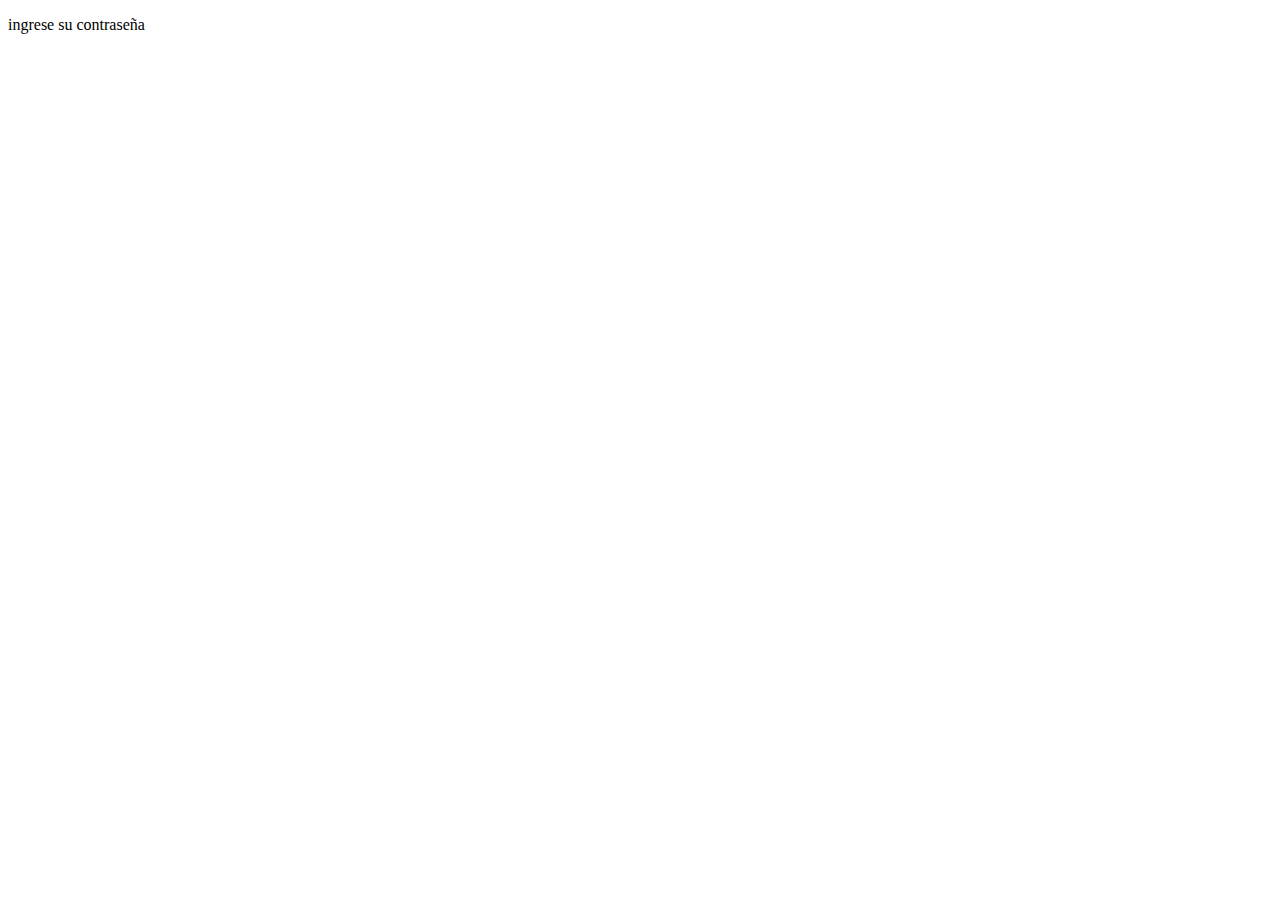
==== ProyectoJS/index.html @ ebf2c178 "Add files via upload" ====
<!DOCTYPE html>
<html lang="en">
<head>
    <meta charset="UTF-8">
    <meta http-equiv="X-UA-Compatible" content="IE=edge">
    <meta name="viewport" content="width=device-width, initial-scale=1.0">
    <title>Proyecto JS - Lucas Paoletti</title>
    <script src="/index.js"></script>
</head>
<body>
    <main>
            <p>ingrese su contraseña</p>
            <form action="" id="asd"></form>


    </main>
</body>
</html>
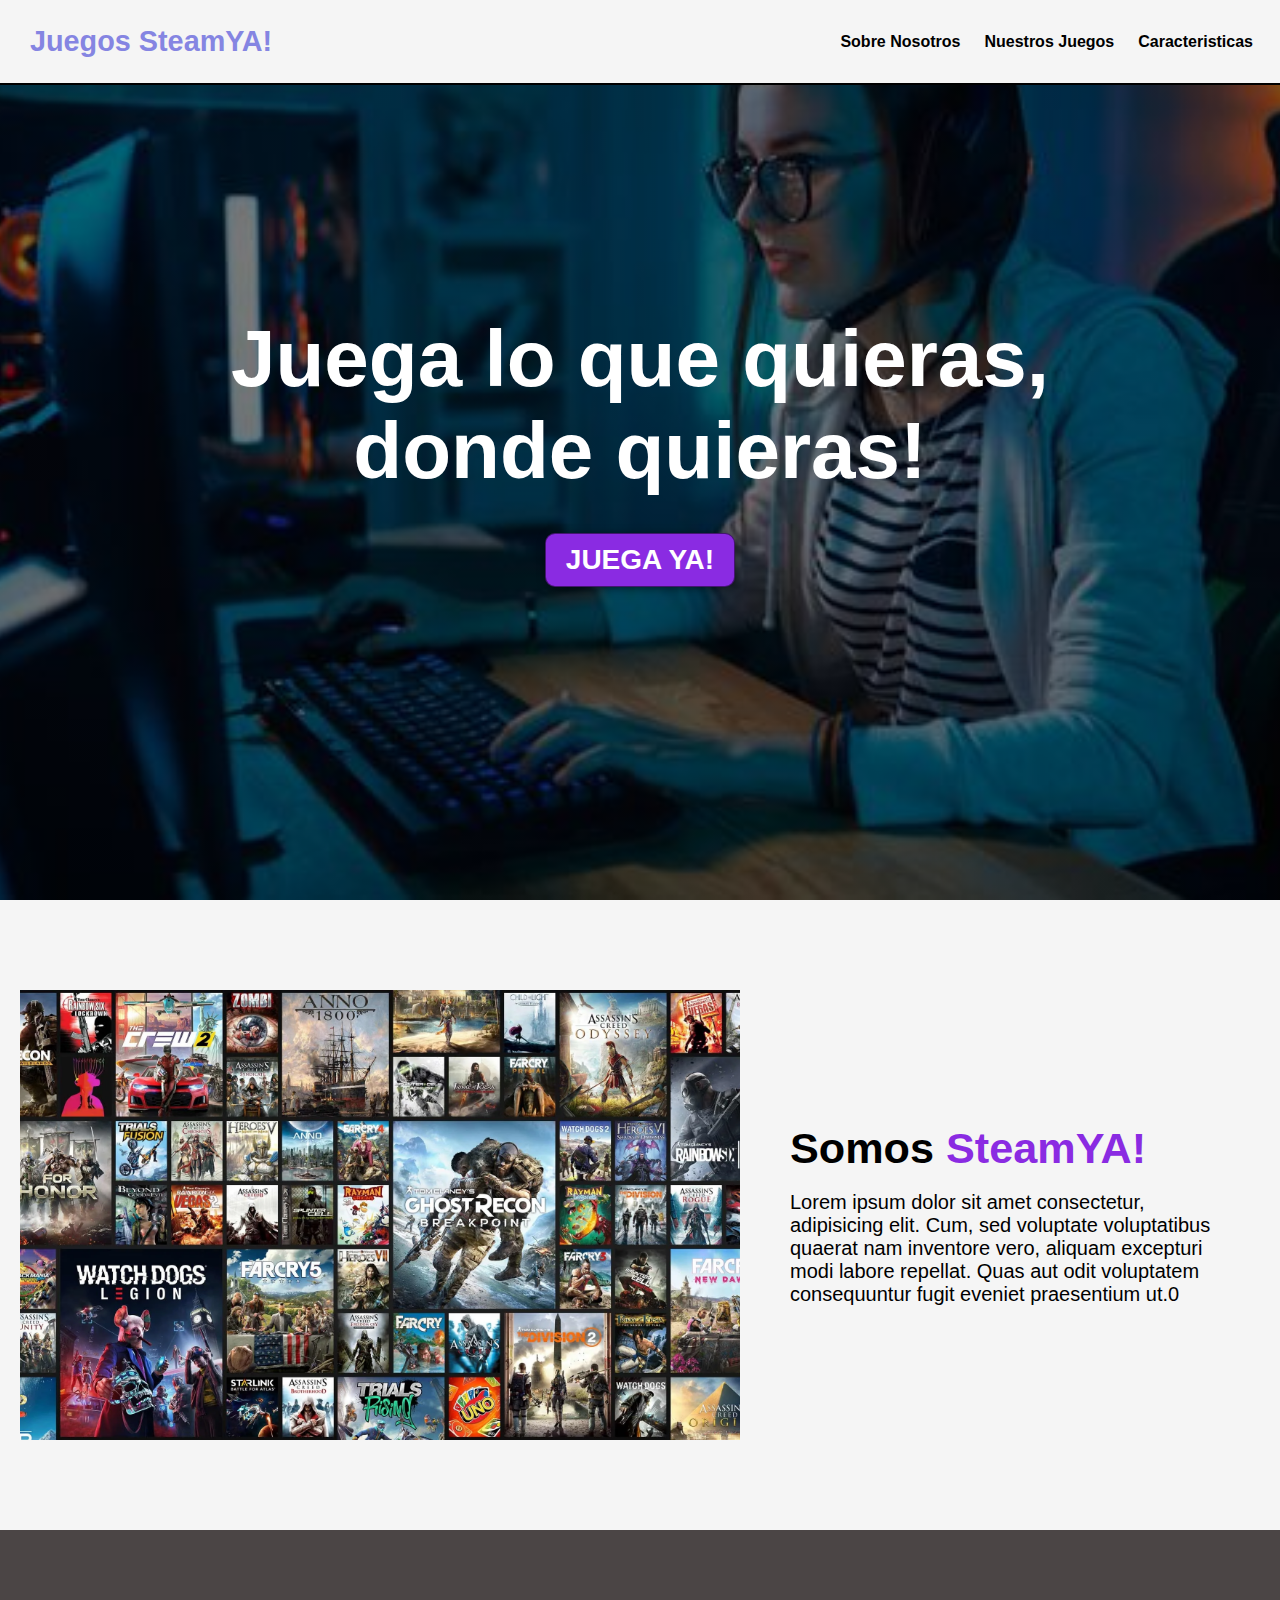
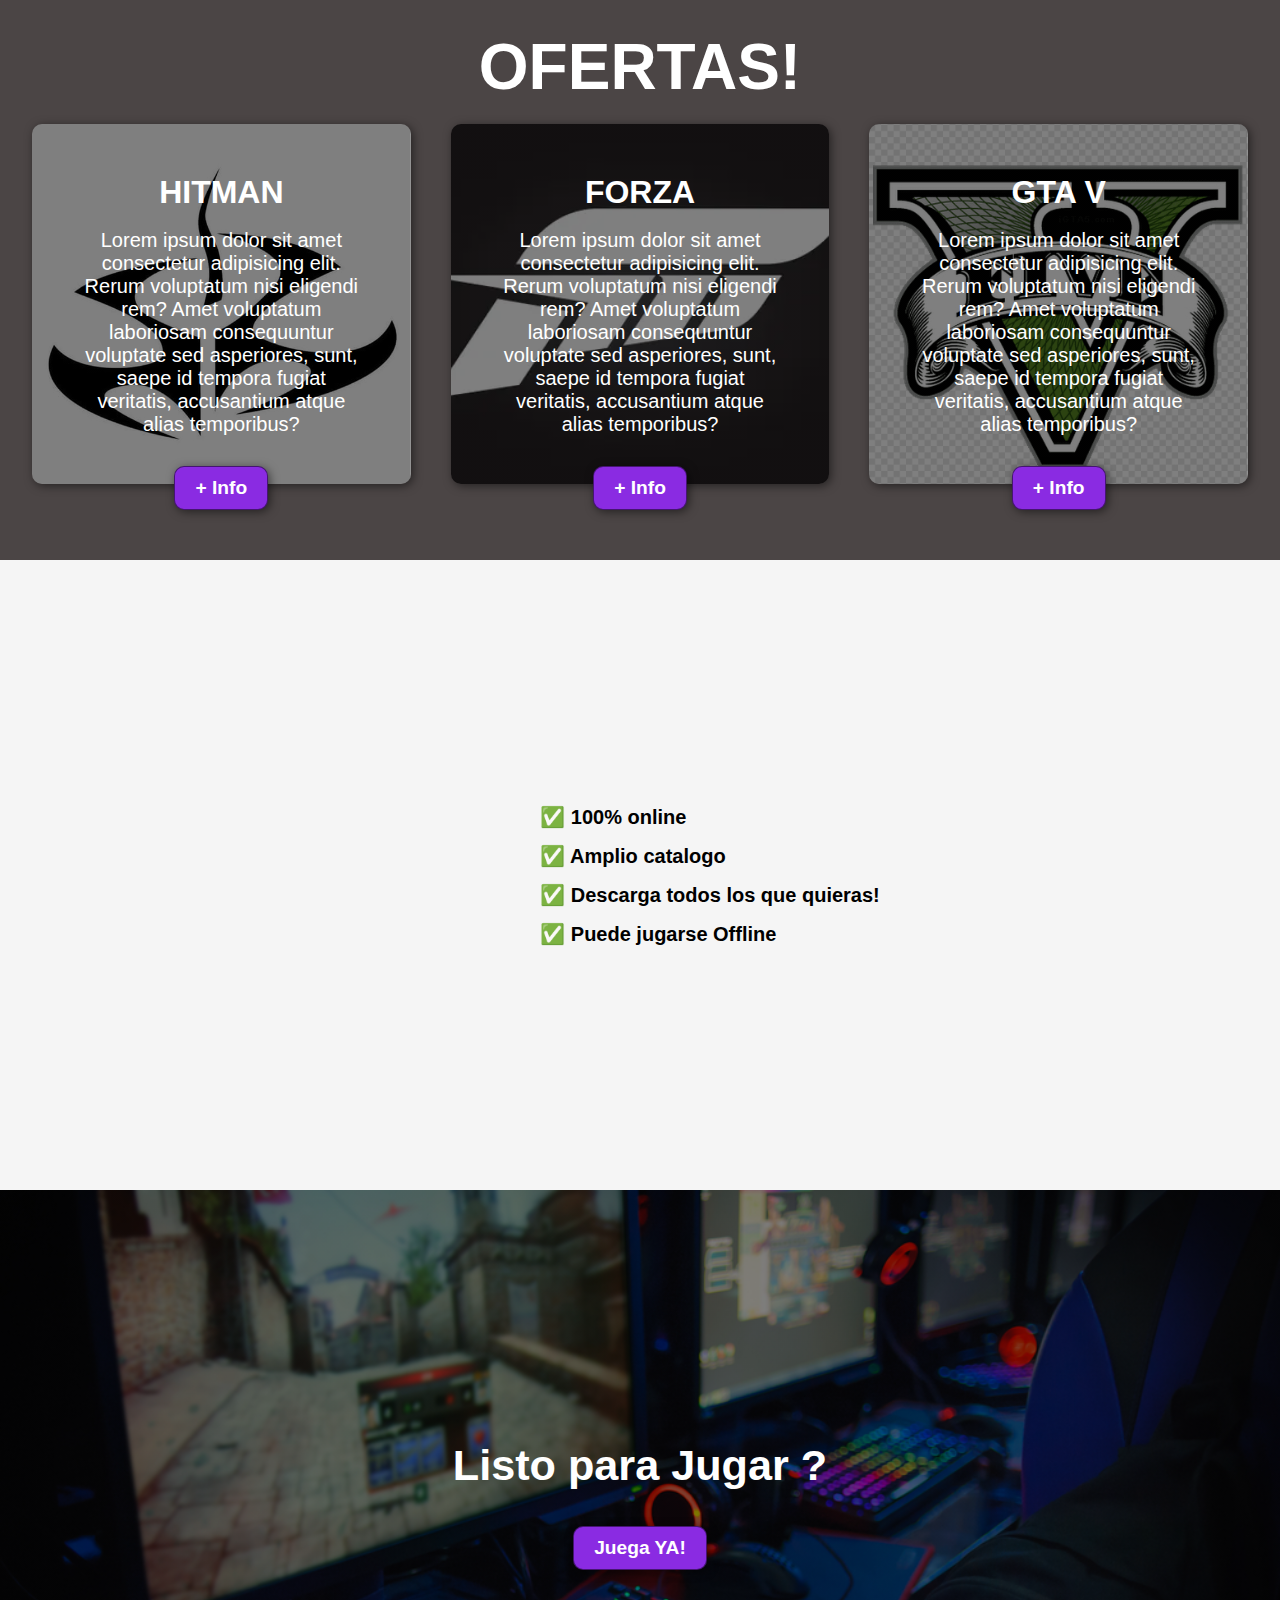
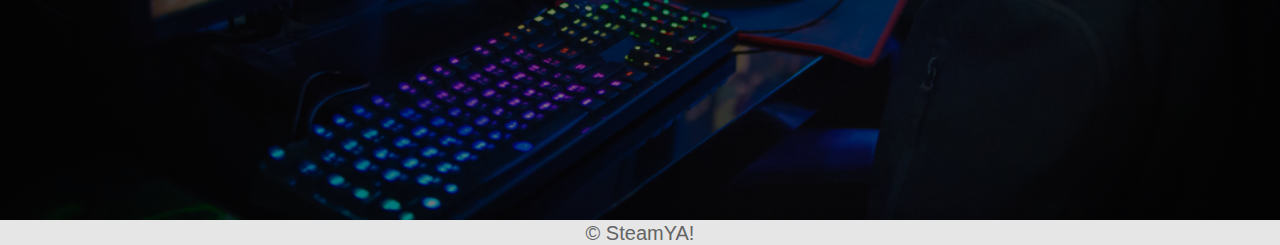
==== commit 63d57282: "Trabaje en el armado de la pagina" ====
--- a/ProyectoJS/index.html
+++ b/ProyectoJS/index.html
@@ -4,15 +4,89 @@
     <meta charset="UTF-8">
     <meta http-equiv="X-UA-Compatible" content="IE=edge">
     <meta name="viewport" content="width=device-width, initial-scale=1.0">
-    <title>Proyecto JS - Lucas Paoletti</title>
-    <script src="/index.js"></script>
+    <title>SteamYA!</title>
+    <link rel="stylesheet" href="styles.css">
+    <script src="/ProyectoJS/index.js"></script>
 </head>
 <body>
-    <main>
-            <p>ingrese su contraseña</p>
-            <form action="" id="asd"></form>
 
+    <header>
+        <div class="container">
+            <p class="logo">Juegos SteamYA!</p>
+            <nav>
+                <a href="#somosSteam">Sobre Nosotros</a>
+                <a href="#nuestrosJuegos">Nuestros Juegos</a>
+                <a href="#caracteristicas">Caracteristicas</a>
+            </nav>
+        </div>
+    </header>
 
-    </main>
+    <section id="hero">
+        <h1>Juega lo que quieras, <br> donde quieras! </h1>
+        <br>
+        <br>
+        <button>JUEGA YA!</button>
+    </section>
+
+    <section id="somosSteam">
+        <div class="container">
+            <div class="imgSteam"></div>
+            <div class="textSteam">
+            <h2>  Somos <span class="colorSTEAMYA">SteamYA!</span></h2>
+            <br>
+            <p>Lorem ipsum dolor sit amet consectetur, adipisicing elit. Cum, sed voluptate voluptatibus quaerat nam inventore vero, aliquam excepturi modi labore repellat. Quas aut odit voluptatem consequuntur fugit eveniet praesentium ut.0</p>
+            </div>
+        </div>
+    </section>
+
+    <section id="nuestrosJuegos">
+        <div class="container">
+            <h2>OFERTAS!</h2>
+            <div class="juegos">
+                <div class="carta">
+                    <h3> HITMAN </h3>
+                    <br>
+                    <p>Lorem ipsum dolor sit amet consectetur adipisicing elit. Rerum voluptatum nisi eligendi rem? Amet voluptatum laboriosam consequuntur voluptate sed asperiores, sunt, saepe id tempora fugiat veritatis, accusantium atque alias temporibus?</p>
+                    <button>+ Info</button>
+                </div>
+                <div class="carta">
+                    <h3> FORZA</h3>
+                    <br>
+                    <p>Lorem ipsum dolor sit amet consectetur adipisicing elit. Rerum voluptatum nisi eligendi rem? Amet voluptatum laboriosam consequuntur voluptate sed asperiores, sunt, saepe id tempora fugiat veritatis, accusantium atque alias temporibus?</p>
+                    <button>+ Info</button>        
+                </div>
+                <div class="carta">
+                    <h3> GTA V</h3>
+                    <br>
+                    <p>Lorem ipsum dolor sit amet consectetur adipisicing elit. Rerum voluptatum nisi eligendi rem? Amet voluptatum laboriosam consequuntur voluptate sed asperiores, sunt, saepe id tempora fugiat veritatis, accusantium atque alias temporibus?</p>
+                    <button>+ Info</button>        
+                </div>
+            </div>
+        </div>
+    </section>
+
+    <section id="caracteristicas">
+        <div class="container">
+            <ul>
+                <li>✅ 100% online</li>
+                <li>✅ Amplio catalogo</li>
+                <li>✅ Descarga todos los que quieras!</li>
+                <li>✅ Puede jugarse Offline</li>
+            </ul>
+        </div>
+    </section>
+
+    <section id="aplicaYa">
+        <h2>Listo para Jugar ?</h2>
+        <br>
+        <br>
+        <button>Juega YA!</button>
+    </section>
+
+    <footer>
+        <div class="container">
+            <p>&copy; SteamYA!</p>
+        </div>
+    </footer>
 </body>
 </html>--- a/ProyectoJS/styles.css
+++ b/ProyectoJS/styles.css
@@ -0,0 +1,361 @@
+*{
+    box-sizing: border-box;
+    margin: 0;
+}
+
+
+html{
+    scroll-behavior: smooth;
+}
+
+body{
+    font-family: 'roboto', sans-serif;
+    margin: 0;
+    background-color: rgb(245,245,245);
+}
+
+h1{ font-size: 3.5em;}
+h2{ font-size: 2.7em;}
+h3{ font-size: 2em;}
+p{ font-size: 1.25em;}
+ul{ list-style: none;}
+li{ font-size: 1.25em;}
+
+button{
+    font-size: 1.2em;
+    font-weight: bold;
+    padding: 10px 20px;
+    border-radius: 10px;
+    border: 1px solid rgba(0,0,0,0.5);
+    box-shadow: 2px 2px 10px rgba(0,0,0,0.5);
+    color: white;
+    background-color: blueviolet;
+}
+
+button:hover{
+    background-color: rgb(89, 27, 146);
+}
+
+.container{
+    max-width: 1400px;
+    margin: auto;
+}
+
+/* ------ HEADER ------ */
+
+header{
+    background-color: rgb(245,245,245);
+    border-bottom: black 2px solid;
+} 
+
+header .logo{
+    margin: 0;
+    padding: 25px 30px;
+    font-weight: bold;
+    color: rgb(133, 133, 226);
+    font-size: 1.8em;
+
+}
+
+header .container{
+    display: flex;
+    flex-direction: column;
+    align-items: center;
+}
+
+header nav{
+    display: flex;
+    flex-direction: column;
+    text-align: center;
+    padding-bottom: 25px;
+}
+
+header a{
+    padding: 5px 12px;
+    text-decoration: none;
+    font-weight: bold;
+    color: black;
+}
+
+header a:hover{
+    color: blueviolet;
+}
+
+/* ------ HERO ------ */
+
+#hero{
+    display: flex;
+    align-items: center;
+    justify-content: center;
+    text-align: center;
+    flex-direction: column;
+    height: 100vh;
+    color: white;
+    background-image: linear-gradient(
+        0deg,
+        rgba(0,0,0,0.5),
+        rgba(0,0,0,0.5)
+    )
+    ,url("recursos/4BBDYJQLSFAXDNI6RNZW2VCGIU.jpg");
+    background-repeat: no-repeat;
+    background-size: cover;
+    background-position: center center;
+}
+
+#hero h1{
+    color: white;
+}
+
+#hero button{
+    font-size: 1.75em;    
+}
+
+/* ------ SOMOS STEAM ------ */
+
+.colorSTEAMYA{
+    color: blueviolet;
+}
+
+#somosSteam .container{
+    text-align: center;
+    height: 70vh;
+    display: flex;
+    justify-content: space-evenly;
+    align-items: center;
+
+}
+
+/* ------ NUESTROS JUEGOS ------ */
+
+#nuestrosJuegos{
+    background-color: rgb(75, 69, 69);
+    color: white;
+    text-align: center;
+    height: 70vh;
+}
+#nuestrosJuegos .container{
+    padding: 100px 12px;
+}
+
+#nuestrosJuegos h2{
+    margin-top: 0;
+    font-size: 3.2em;
+}
+
+#nuestrosJuegos p{
+    display: none;
+}
+
+#nuestrosJuegos .carta{
+    background-repeat: no-repeat;
+    background-size: cover;
+    background-position: center center;
+    padding: 50px;
+    margin: 20px;
+    border-radius: 10px;
+}
+
+.carta:first-child{
+    background-image: linear-gradient(
+        0deg,
+        rgba(0,0,0,0.5),
+        rgba(0,0,0,0.5)
+    )
+    ,url("recursos/Hitman-emblem.jpg");
+
+}
+
+.carta:nth-child(2){
+    background-image: linear-gradient(
+        0deg,
+        rgba(0,0,0,0.5),
+        rgba(0,0,0,0.5)
+    )
+    ,url("recursos/forza-logo.webp");
+
+}
+
+.carta:nth-child(3){
+    background-image: linear-gradient(
+        0deg,
+        rgba(0,0,0,0.5),
+        rgba(0,0,0,0.5)
+    )
+    ,url("recursos/VFIVE.png");
+}
+
+/* ------ CARASTERISTICAS ------ */
+
+#caracteristicas .container{
+    
+    padding: 100px 12px;
+    height: 70vh;
+    display: flex;
+    text-align: initial;
+    justify-items: center;
+    align-items: center;
+    justify-content: center;
+    align-content: center;
+
+}
+
+#caracteristicas li{
+    margin: 15px 0px;
+    font-weight: bold;
+}
+
+/* ------ APLICA YA ------ */
+ 
+#aplicaYa{
+    display: flex;
+    align-items: center;
+    justify-content: center;
+    text-align: center;
+    flex-direction: column;
+    color: white;
+    background-image: linear-gradient(
+        0deg,
+        rgba(0,0,0,0.5),
+        rgba(0,0,0,0.5)
+    )
+    ,url("recursos/gamerfinal.jpeg");
+    background-repeat: no-repeat;
+    background-size: cover;
+    background-position: center center;
+    height: 70vh;
+}
+
+#aplicaYA h2{
+    font-size: 9vw;
+}
+
+#aplicaYA button{
+    font-size: 5vw;
+}
+
+/* ------ FOOTER ------ */
+
+footer{
+    background-color: rgb(230,230,230);
+}
+
+footer p{
+    margin: 0;
+    pad: 12px;
+    color: rgb(100,100,100);
+}
+
+footer .container{
+    height: 25px;
+    display: flex;
+    justify-content: center;
+    align-items: flex-end;
+}
+
+/* ------ MEDIA QUERY ------ */
+
+@media (min-width: 720px){
+    header{
+        position: fixed;
+        width: 100%;
+    }
+    
+    header .container{
+        flex-direction: row;
+        justify-content: space-between;
+    }
+
+    header nav{
+        flex-direction: row;
+        padding: 0;
+        padding-right: 15px;
+    }
+
+    #hero h1{
+        color: white;
+        font-size: 5em;
+    }
+
+    #somosSteam .container{    
+        display: flex;
+        justify-content: space-evenly;
+        align-items: center;
+    } 
+
+    #somosSteam .textSteam{
+        width: 50%;
+        text-align: initial;
+        padding: 0px 30px;
+        max-width: 500px;
+        display: flex;
+        justify-content: center;
+        flex-direction: column;
+    }
+    
+    #somosSteam h2{
+        margin-top: 0px;
+    }
+
+    #somosSteam .imgSteam{
+        background-image: url(recursos/gamegame2.webp);
+        background-size: cover;
+        background-position: center center;
+
+        width: 80vh; 
+        height: 50vh; 
+    }
+
+    #nuestrosJuegos .carta{
+        padding: 50px;
+        box-shadow: 2px 2px 10px rgba(0,0,0,0.5);
+        height: 40vh;
+/*         border: 1px solid red; */
+    }
+
+    #nuestrosJuegos .juegos{
+        display: flex;
+        justify-content: center;
+    }
+
+    #nuestrosJuegos p{
+        display: block;
+        margin-bottom: 30px;
+    }
+    
+    #nuestrosJuegos h2{
+        font-size: 4em;
+    }
+
+    #nuestrosJuegos h3{
+        margin-top: 0px;
+    }
+
+
+/*     #caracteristicas{
+        background-image: url("recursos/all-ps4-games-with-cross-console-play-compatibility.webp.crdownload");
+        background-repeat: no-repeat;
+        background-size: 500px 400px;
+        background-position: calc(100vw - 600px) 300px;
+        display: flex;
+        align-items: center;  
+        justify-content: center;  
+    } */
+    
+    #caracteristicas .container{
+    text-align: initial;
+
+    }
+
+    #caracteristicas ul{
+        margin-left: 100px;
+    }
+
+
+}
+
+@media (min-width: 1200px){
+    #caracteristicas {
+        background-position: calc(100vw - 800px);
+    }
+}
+
